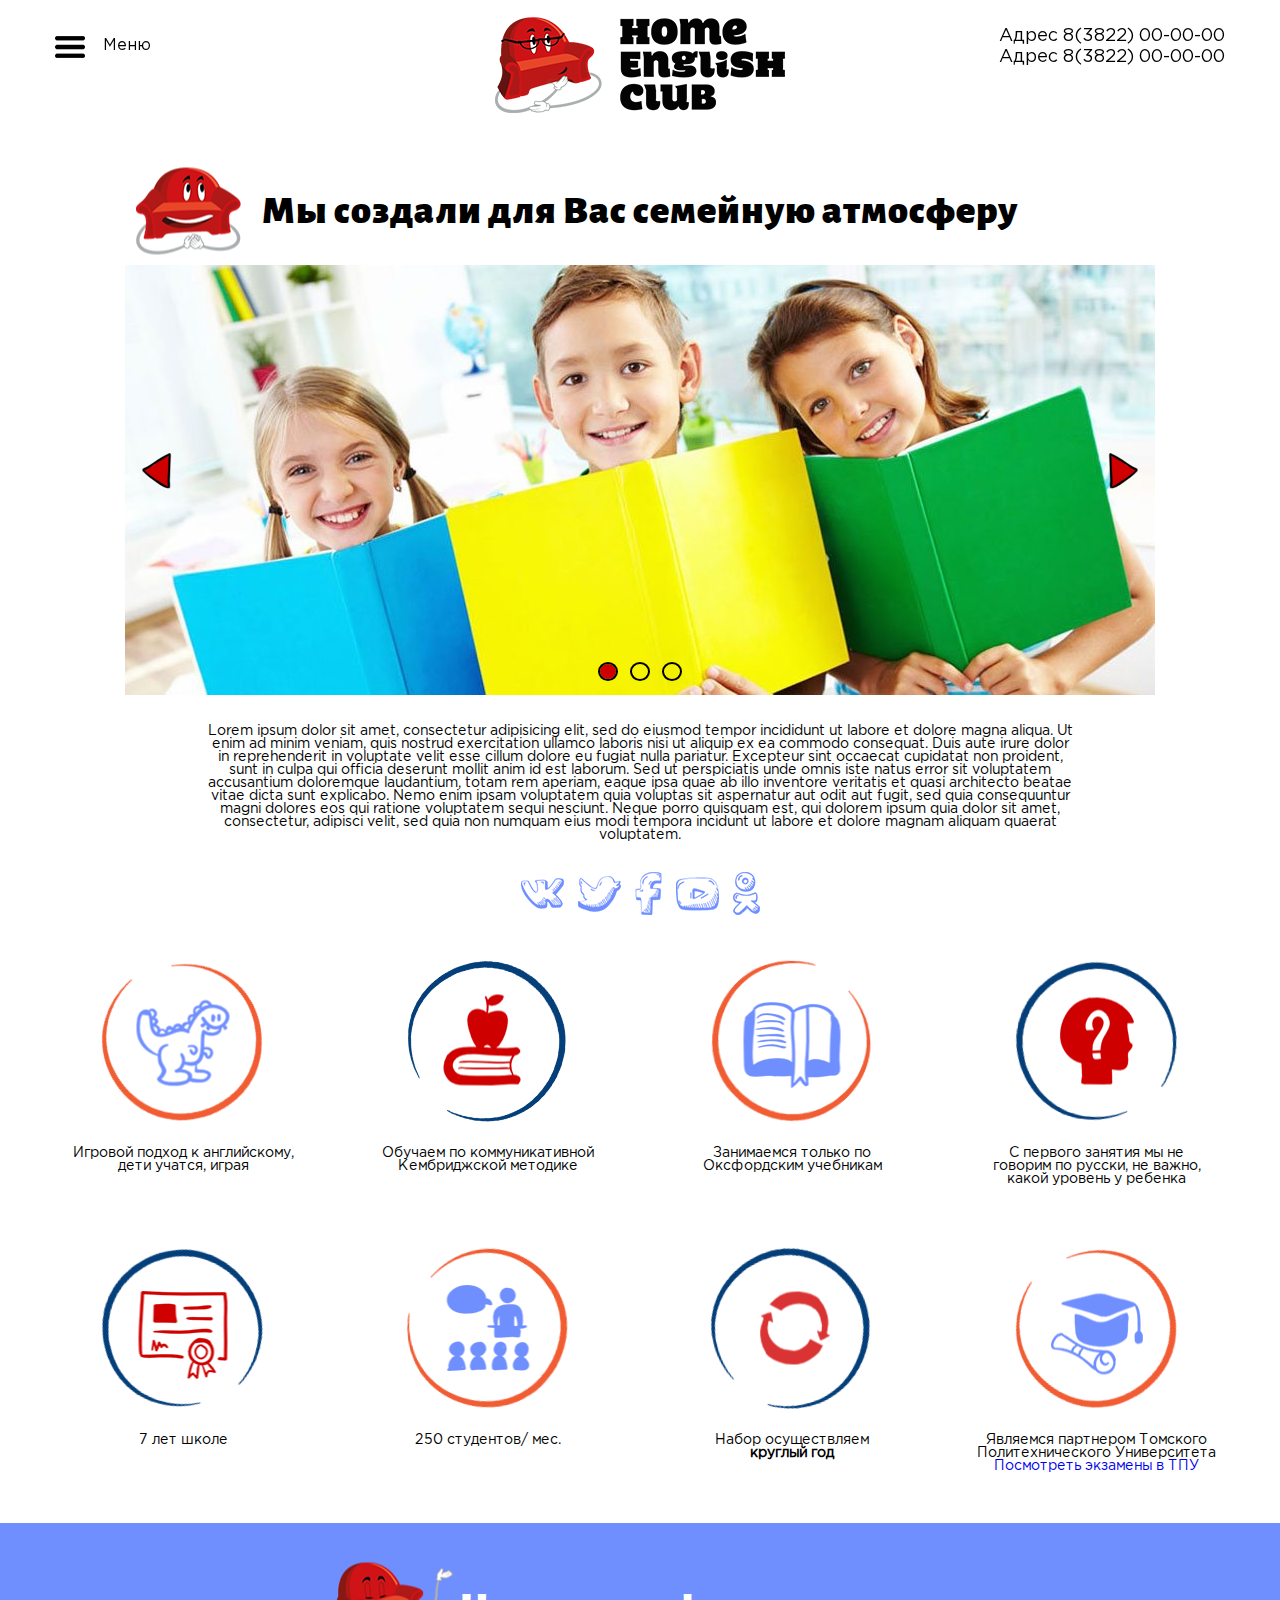
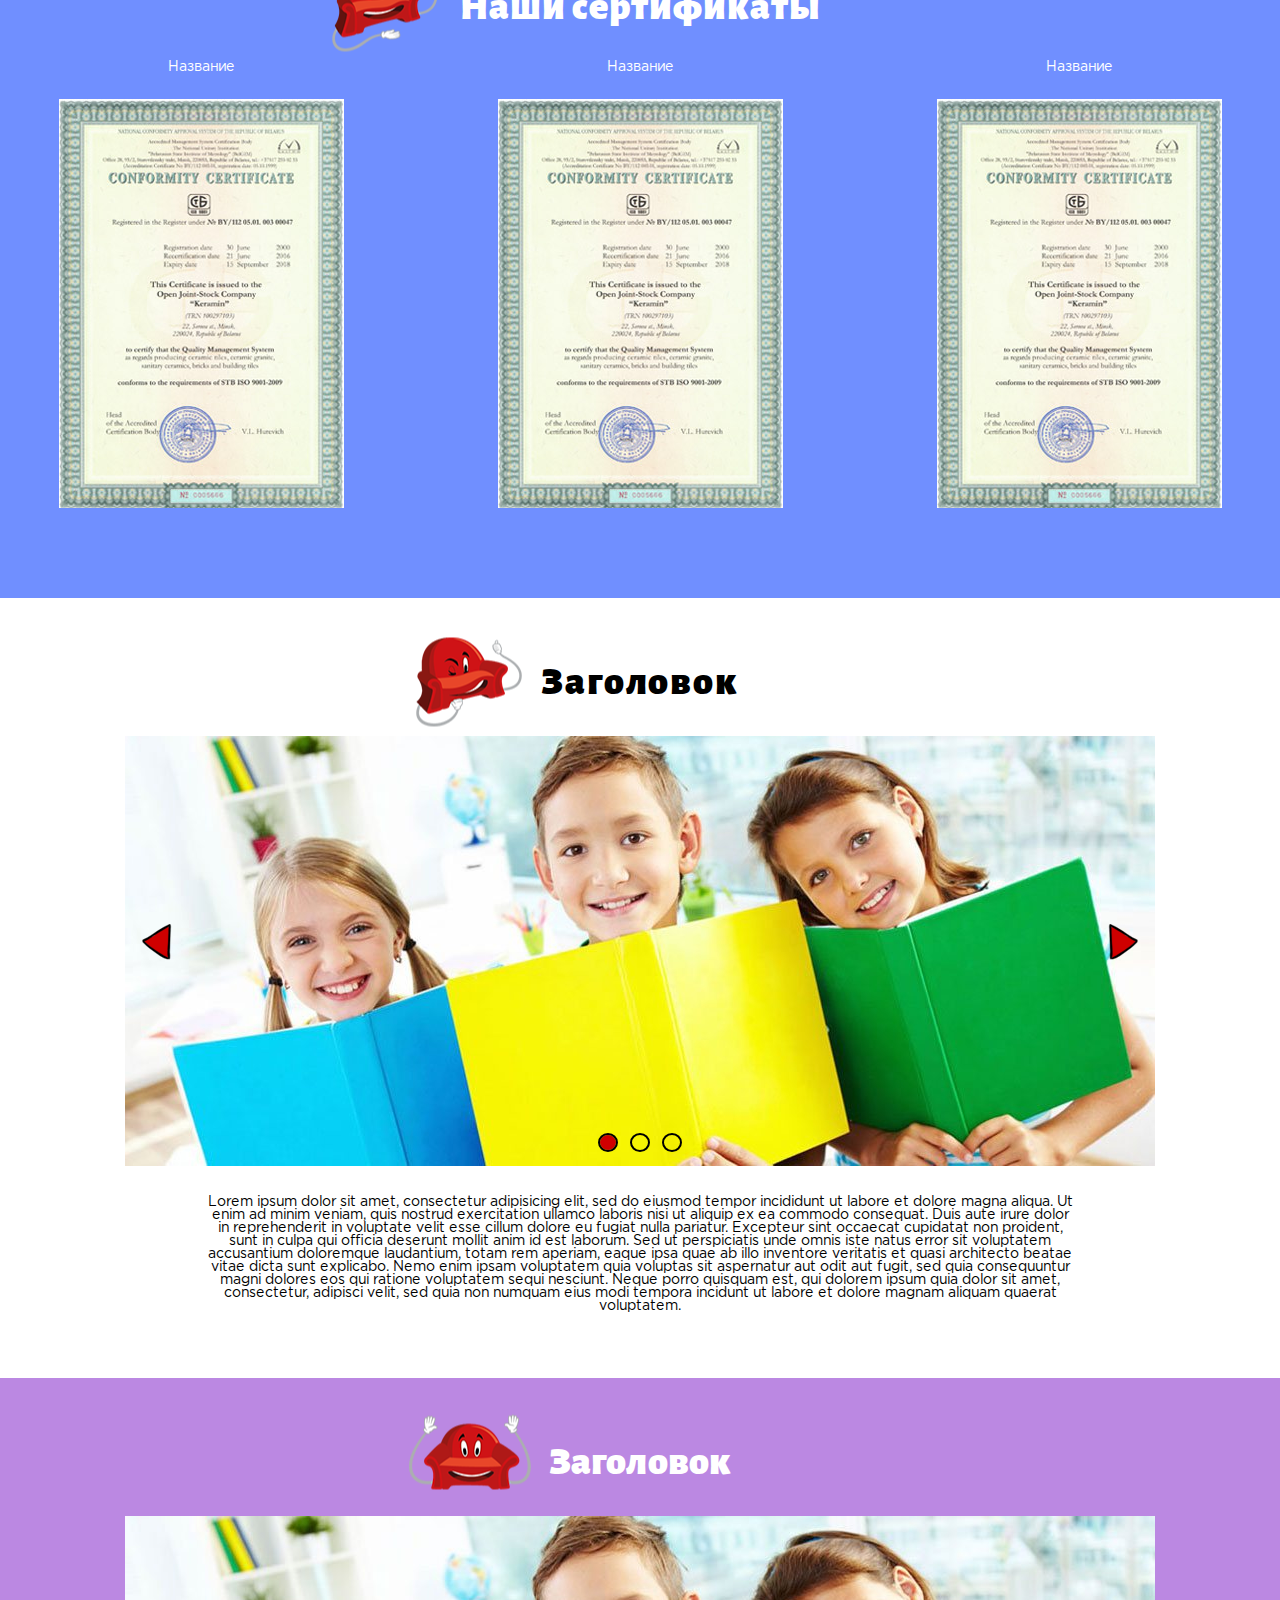
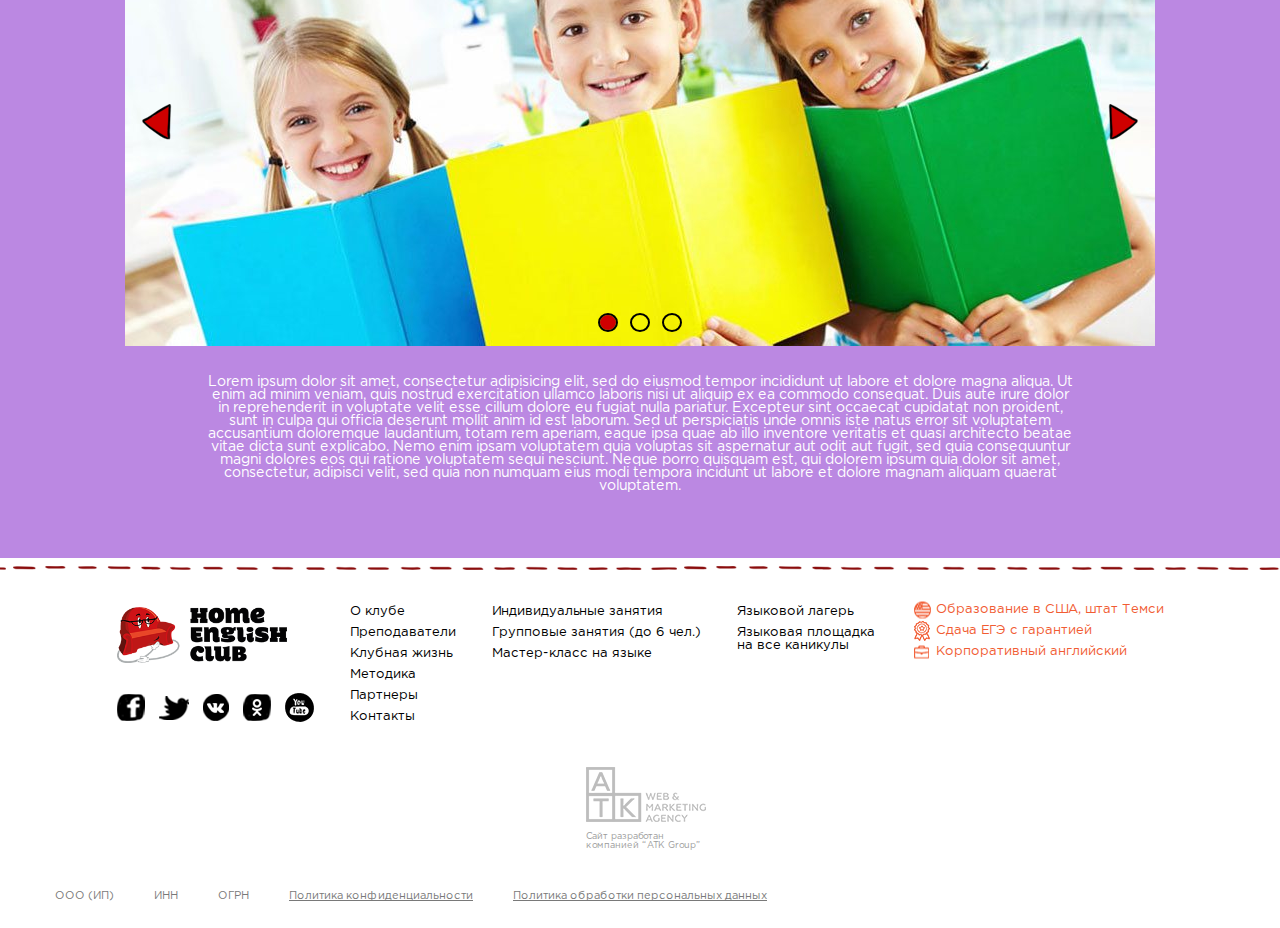
==== about-club.html @ 657d6b3a "l;jkjhg" ====
<!DOCTYPE html>
<html>
<head>
	<title></title>
	<meta name="keywords" content=''>
	<meta name="description" content=''>

	<meta name="format-detection" content="telephone=no">

	<meta http-equiv="Content-Type" content="text/html; charset=utf-8">
	<meta name="viewport" content="width=device-width,minimum-scale=1,maximum-scale=1">
	<link rel="stylesheet" href="css/reset.css" type="text/css">
	<link rel="stylesheet" href="css/slick.css" type="text/css">
	<link rel="stylesheet" href="css/jquery.fancybox.css" type="text/css">
	<link rel="stylesheet" href="css/KitAnimate.css" type="text/css">
	<link rel="stylesheet" href="css/layout.css" type="text/css">
	<link rel="stylesheet" href="css/about-club.css" type="text/css">

	<script type="text/javascript" src="js/jquery-2.1.1.min.js"></script>
	<script type="text/javascript" src="js/jquery.fancybox.js"></script>
	<script type="text/javascript" src="http://maps.google.com/maps/api/js?sensor=false"></script>
	<script type="text/javascript" src="js/jquery.maskedinput.min.js"></script>
	<script type="text/javascript" src="js/jquery.validate.min.js"></script>
	<script type="text/javascript" src="js/KitAnimate.js"></script>
	<script type="text/javascript" src="js/slick.js"></script>
	<script type="text/javascript" src="js/KitSend.js"></script>
	<script type="text/javascript" src="js/main.js"></script>
	<script type="text/javascript" src="js/about-club.js"></script>

</head>
<body>
  <div class="b header">
    <div class="b-block clearfix">
	  <div class="header-nav-wrap left">
	    <button class="header-nav-button" type="button">Меню</button>
	  </div>
	  <div class="header-tel-wrap right">
	    <div class="header-tel">Адрес <a href="tel:83822000000">8(3822) 00-00-00</a></div>
	    <div class="header-tel">Адрес <a href="tel:83822000000">8(3822) 00-00-00</a></div>
	  </div>
	  <div class="header-logo">
	    <a href="index.html"><img src="i/logo.png" alt="logo"></a>
	  </div>
    </div>
  </div>

  <div class="b b-1">
  	<div class="b-block">
  	  <h2 class="section-caption section-caption-03"><span>Мы создали для Вас семейную атмосферу</span></h2>
  	  <div class="b-1-slider slider">
  	  	<div class="b-1-slide slider-slide">
  	  	  <img src="i/main-slide-01.jpg" alt="img">
  	  	</div>
  	  	<div class="b-1-slide slider-slide">
  	  	  <img src="i/main-slide-01.jpg" alt="img">
  	  	</div>
  	  	<div class="b-1-slide slider-slide">
  	  	  <img src="i/main-slide-01.jpg" alt="img">
  	  	</div>
  	  </div>
  	  <div class="b-1-text">
  	  	<p>Lorem ipsum dolor sit amet, consectetur adipisicing elit, sed do eiusmod tempor incididunt ut labore et dolore magna aliqua. Ut enim ad minim veniam, quis nostrud exercitation ullamco laboris nisi ut aliquip ex ea commodo consequat. Duis aute irure dolor in reprehenderit in voluptate velit esse cillum dolore eu fugiat nulla pariatur. Excepteur sint occaecat cupidatat non proident, sunt in culpa qui officia deserunt mollit anim id est laborum. Sed ut perspiciatis unde omnis iste natus error sit voluptatem accusantium doloremque laudantium, totam rem aperiam, eaque ipsa quae ab illo inventore veritatis et quasi architecto beatae vitae dicta sunt explicabo. Nemo enim ipsam voluptatem quia voluptas sit aspernatur aut odit aut fugit, sed quia consequuntur magni dolores eos qui ratione voluptatem sequi nesciunt. Neque porro quisquam est, qui dolorem ipsum quia dolor sit amet, consectetur, adipisci velit, sed quia non numquam eius modi tempora incidunt ut labore et dolore magnam aliquam quaerat voluptatem.</p>
  	  </div>
  	  <ul class="contacts-social social-list social-list-blue">
  	    <li>
  	  	  <a href="#" class="social-item social-item-01"></a>
  	  	</li>
  	  	<li>
  	  	  <a href="#" class="social-item social-item-02"></a>
  	  	</li>
  	  	<li>
  	  	  <a href="#" class="social-item social-item-03"></a>
  	  	</li>
  	  	<li>
  	  	  <a href="#" class="social-item social-item-04"></a>
  	  	</li>
  	  	<li>
  	  	  <a href="#" class="social-item social-item-05"></a>
  	  	</li>
  	  </ul>
  	  <ul class="benefits-list">
  	    <li class="benefits-item">
          <div class="benefits-ico benefits-ico-01"></div>
          <div class="benefits-text">Игровой подход к английскому,<br>дети учатся, играя</div>
        </li>
        <li class="benefits-item">
          <div class="benefits-ico benefits-ico-02"></div>
          <div class="benefits-text">Обучаем по коммуникативной<br>Кембриджской методике</div>
        </li>
        <li class="benefits-item">
          <div class="benefits-ico benefits-ico-03"></div>
          <div class="benefits-text">Занимаемся только по<br>Оксфордским учебникам</div>
        </li>
        <li class="benefits-item">
          <div class="benefits-ico benefits-ico-04"></div>
          <div class="benefits-text">С первого занятия мы не<br>говорим по русски, не важно,<br>какой уровень у ребенка</div>
        </li>
        <li class="benefits-item">
          <div class="benefits-ico benefits-ico-05"></div>
          <div class="benefits-text">7 лет школе</div>
        </li>
        <li class="benefits-item">
          <div class="benefits-ico benefits-ico-06"></div>
          <div class="benefits-text">250 студентов/ мес.</div>
        </li>
        <li class="benefits-item">
          <div class="benefits-ico benefits-ico-07"></div>
          <div class="benefits-text">Набор осуществляем<br><b>круглый год</b></div>
        </li>
        <li class="benefits-item">
          <div class="benefits-ico benefits-ico-08"></div>
          <div class="benefits-text">Являемся партнером Томского<br>Политехнического Университета<br><a href="#">Посмотреть экзамены в ТПУ</a></div>
        </li>
      </ul>
  	</div>
  </div>

  <div class="b b-2">
  	<div class="b-block">
  	  <h2 class="section-caption section-caption-02"><span>Наши сертификаты</span></h2>
  	  <ul class="b-2-sertificats">
  	  	<li>
  	  	  <span>Название</span>
  	  	  <img src="i/sertificats.jpg" alt="img">
  	  	</li>
  	  	<li>
  	  	  <span>Название</span>
  	  	  <img src="i/sertificats.jpg" alt="img">
  	  	</li>
  	  	<li>
  	  	  <span>Название</span>
  	  	  <img src="i/sertificats.jpg" alt="img">
  	  	</li>
  	  </ul>
  	</div>
  </div>

  <div class="b b-3">
  	<div class="b-block">
  	  <h2 class="section-caption section-caption-01"><span>Заголовок</span></h2>
  	  <div class="b-3-slider slider">
  	  	<div class="b-3-slide slider-slide">
  	  	  <img src="i/main-slide-01.jpg" alt="img">
  	  	</div>
  	  	<div class="b-3-slide slider-slide">
  	  	  <img src="i/main-slide-01.jpg" alt="img">
  	  	</div>
  	  	<div class="b-3-slide slider-slide">
  	  	  <img src="i/main-slide-01.jpg" alt="img">
  	  	</div>
  	  </div>
  	  <div class="b-3-text">
  	  	<p>Lorem ipsum dolor sit amet, consectetur adipisicing elit, sed do eiusmod tempor incididunt ut labore et dolore magna aliqua. Ut enim ad minim veniam, quis nostrud exercitation ullamco laboris nisi ut aliquip ex ea commodo consequat. Duis aute irure dolor in reprehenderit in voluptate velit esse cillum dolore eu fugiat nulla pariatur. Excepteur sint occaecat cupidatat non proident, sunt in culpa qui officia deserunt mollit anim id est laborum. Sed ut perspiciatis unde omnis iste natus error sit voluptatem accusantium doloremque laudantium, totam rem aperiam, eaque ipsa quae ab illo inventore veritatis et quasi architecto beatae vitae dicta sunt explicabo. Nemo enim ipsam voluptatem quia voluptas sit aspernatur aut odit aut fugit, sed quia consequuntur magni dolores eos qui ratione voluptatem sequi nesciunt. Neque porro quisquam est, qui dolorem ipsum quia dolor sit amet, consectetur, adipisci velit, sed quia non numquam eius modi tempora incidunt ut labore et dolore magnam aliquam quaerat voluptatem.</p>
  	  </div>
  	</div>
  </div>

  <div class="b b-4">
  	<div class="b-block">
  	  <h2 class="section-caption section-caption-04"><span>Заголовок</span></h2>
  	  <div class="b-4-slider slider">
  	  	<div class="b-4-slide slider-slide">
  	  	  <img src="i/main-slide-01.jpg" alt="img">
  	  	</div>
  	  	<div class="b-4-slide slider-slide">
  	  	  <img src="i/main-slide-01.jpg" alt="img">
  	  	</div>
  	  	<div class="b-4-slide slider-slide">
  	  	  <img src="i/main-slide-01.jpg" alt="img">
  	  	</div>
  	  </div>
  	  <div class="b-4-text">
  	  	<p>Lorem ipsum dolor sit amet, consectetur adipisicing elit, sed do eiusmod tempor incididunt ut labore et dolore magna aliqua. Ut enim ad minim veniam, quis nostrud exercitation ullamco laboris nisi ut aliquip ex ea commodo consequat. Duis aute irure dolor in reprehenderit in voluptate velit esse cillum dolore eu fugiat nulla pariatur. Excepteur sint occaecat cupidatat non proident, sunt in culpa qui officia deserunt mollit anim id est laborum. Sed ut perspiciatis unde omnis iste natus error sit voluptatem accusantium doloremque laudantium, totam rem aperiam, eaque ipsa quae ab illo inventore veritatis et quasi architecto beatae vitae dicta sunt explicabo. Nemo enim ipsam voluptatem quia voluptas sit aspernatur aut odit aut fugit, sed quia consequuntur magni dolores eos qui ratione voluptatem sequi nesciunt. Neque porro quisquam est, qui dolorem ipsum quia dolor sit amet, consectetur, adipisci velit, sed quia non numquam eius modi tempora incidunt ut labore et dolore magnam aliquam quaerat voluptatem.</p>
  	  </div>
  	</div>
  </div>

  <div id="footer" class="b footer">
  	<div class="b-block">
  	  <div class="footer-top">
  	  	<div class="footer-logo-wrap">
  	  	  <div class="footer-logo">
  	  	  	<img src="i/logo.png" alt="logo">
  	  	  </div>
  	  	  <ul class="footer-social social-list social-list-dark">
  	  	  	<li>
  	  	  	  <a href="#" class="social-item social-item-01"></a>
  	  	  	</li>
  	  	  	<li>
  	  	  	  <a href="#" class="social-item social-item-02"></a>
  	  	  	</li>
  	  	  	<li>
  	  	  	  <a href="#" class="social-item social-item-03"></a>
  	  	  	</li>
  	  	  	<li>
  	  	  	  <a href="#" class="social-item social-item-04"></a>
  	  	  	</li>
  	  	  	<li>
  	  	  	  <a href="#" class="social-item social-item-05"></a>
  	  	  	</li>
  	  	  </ul>
  	  	</div>
  	  	<div class="footer-links-wrap">
  	  	  <ul class="footer-links-list">
  	  	  	<li>
  	  	  	  <a href="#">О клубе</a>
  	  	  	</li>
  	  	  	<li>
  	  	  	  <a href="#">Преподаватели</a>
  	  	  	</li>
  	  	  	<li>
  	  	  	  <a href="#">Клубная жизнь</a>
  	  	  	</li>
  	  	  	<li>
  	  	  	  <a href="#">Методика</a>
  	  	  	</li>
  	  	  	<li>
  	  	  	  <a href="#">Партнеры</a>
  	  	  	</li>
  	  	  	<li>
  	  	  	  <a href="#">Контакты</a>
  	  	  	</li>
  	  	  </ul>
  	  	  <ul class="footer-links-list">
  	  	  	<li>
  	  	  	  <a href="#">Индивидуальные занятия</a>
  	  	  	</li>
  	  	  	<li>
  	  	  	  <a href="#">Групповые занятия (до 6 чел.)</a>
  	  	  	</li>
  	  	  	<li>
  	  	  	  <a href="#">Мастер-класс на языке</a>
  	  	  	</li>
  	  	  </ul>
  	  	  <ul class="footer-links-list">
  	  	  	<li>
  	  	  	  <a href="#">Языковой лагерь</a>
  	  	  	</li>
  	  	  	<li>
  	  	  	  <a href="#">Языковая площадка<br>на все каникулы</a>
  	  	  	</li>
  	  	  </ul>
  	  	</div>
  	  	<ul class="footer-special">
  	  	  <li>
  	  	  	<a href="#" class="footer-special-01">Образование в США, штат Темси</a>
  	  	  </li>
  	  	  <li>
  	  	  	<a href="#" class="footer-special-02">Сдача ЕГЭ с гарантией</a>
  	  	  </li>
  	  	  <li>
  	  	  	<a href="#" class="footer-special-03">Корпоративный английский</a>
  	  	  </li>
  	  	</ul>
  	  	<div class="footer-dev">
  	  	  <a href="#">
  	  	    <img src="i/logo-dev.png" alt="logo">
  	  	    <span>Сайт разработан<br>компанией “ATK Group”</span>
  	  	  </a>
  	  	</div>
  	  </div>
  	  <ul class="footer-bottom">
  	  	<li>ООО (ИП)</li>
  	  	<li>ИНН</li>
  	  	<li>ОГРН</li>
  	  	<li>
  	  	  <a href="#">Политика конфиденциальности</a>
  	  	</li>
  	  	<li>
  	  	  <a href="#">Политика обработки персональных данных</a>
  	  	</li>
  	  </ul>
  	</div>
  </div>

  <div style="display:none;">
	<div class="popup popup-review" id="popup-review">
	  <div class="popup-title">Оставьте отзыв</div>
	  <form id="review-form" class="popup-form">
	    <div class="input-wrap">
	      <input class="required" data-msg="Обязательное поле" type="text" name="name" placeholder="Введите имя">
	    </div>
	    <div class="input-wrap">
	      <input class="required" data-msg="Обязательное поле" type="text" name="tel" placeholder="Введите телефон">
	    </div>
	    <textarea name="review" placeholder="Ваш отзыв"></textarea>
	    <button class="button button-dark-blue">Отправить</button>
	  </form>
	</div>
  </div>
</body>
</html>
---- css/KitAnimate.css ----
.fadeRight,
.fadeLeft,
.fadeIn,
.fadeDown{
	-webkit-transition: all 800ms ease-out;
	   -moz-transition: all 800ms ease-out;
	    -ms-transition: all 800ms ease-out;
	   	 -o-transition: all 800ms ease-out;
			transition: all 800ms ease-out;
}

.fadeRight{
	-webkit-transform: translateX(100px);
	   -moz-transform: translateX(100px);
    	-ms-transform: translateX(100px);
    	 -o-transform: translateX(100px); 
    		transform: translateX(100px);
   	opacity: 0;
}
	.fadeRight-show{
		-webkit-transform: translateX(0px);
		   -moz-transform: translateX(0px);
	    	-ms-transform: translateX(0px);
	    	 -o-transform: translateX(0px); 
	    		transform: translateX(0px);
	    opacity: 1;
	}
.fadeLeft{
	-webkit-transform: translateX(-100px);
	   -moz-transform: translateX(-100px);
    	-ms-transform: translateX(-100px);
    	 -o-transform: translateX(-100px); 
    		transform: translateX(-100px);
   	opacity: 0;
}
	.fadeLeft-show{
		-webkit-transform: translateX(0px);
		   -moz-transform: translateX(0px);
	    	-ms-transform: translateX(0px);
	    	 -o-transform: translateX(0px); 
	    		transform: translateX(0px);
	    opacity: 1;
	}
.fadeDown{
	-webkit-transform: translateY(50px);
	   -moz-transform: translateY(50px);
    	-ms-transform: translateY(50px);
    	 -o-transform: translateY(50px); 
    		transform: translateY(50px);
   	opacity: 0;
}
	.fadeDown-show{
		-webkit-transform: translateY(0px);
		   -moz-transform: translateY(0px);
	    	-ms-transform: translateY(0px);
	    	 -o-transform: translateY(0px); 
	    		transform: translateY(0px);
	    opacity: 1;
	}	
.fadeIn{
   	opacity: 0;
}
	.fadeIn-show{
	    opacity: 1;
	}
.scale{
	-webkit-transition: all 1800ms ease-out;
	   -moz-transition: all 1800ms ease-out;
	    -ms-transition: all 1800ms ease-out;
	   	 -o-transition: all 1800ms ease-out;
			transition: all 1800ms ease-out;
	-webkit-transform: scale(0);
	   -moz-transform: scale(0);
    	-ms-transform: scale(0);
    	 -o-transform: scale(0); 
    		transform: scale(0);
    opacity: 0;
}
	.scale-show{
		-webkit-transform: scale(1);
		   -moz-transform: scale(1);
	    	-ms-transform: scale(1);
	    	 -o-transform: scale(1); 
	    		transform: scale(1);
	    opacity: 1;
	}


/*Кастомные анимации*/
.procAnim-1 .b-proc-high,
.procAnim-2 .b-proc-high,
.procAnim-3 .b-proc-high{
	-webkit-transition: all 1000ms linear;
	   -moz-transition: all 1000ms linear;
	    -ms-transition: all 1000ms linear;
	   	 -o-transition: all 1000ms linear;
			transition: all 1000ms linear;
}
.procAnim-1 .b-proc-high{
	height: 0px;
}
	.procAnim-1-show .b-proc-high{
		height: 80px;
	}
.procAnim-2 .b-proc-high{
	height: 0px;
}
	.procAnim-2-show .b-proc-high{
		height: 120px;
	}
.procAnim-3 .b-proc-high{
	height: 0px;
}
	.procAnim-3-show .b-proc-high{
		height: 210px;
	}
---- css/layout.css ----
@charset "utf-8";

@font-face {
  font-family: AlegreyaSans-Black;
  src: url('../fonts/AlegreyaSans-Black.eot?#iefix') format('embedded-opentype'), url('../fonts/AlegreyaSans-Black.woff') format('woff'), url('../fonts/AlegreyaSans-Black.ttf') format('truetype'), url('../fonts/AlegreyaSans-Black.svg#AlegreyaSans-Black') format('svg');
  font-weight: normal;
  font-style: normal;
}
@font-face {
  font-family: GothamPro;
  src: url('../fonts/GothamPro.eot?#iefix') format('embedded-opentype'), url('../fonts/GothamPro.woff') format('woff'), url('../fonts/GothamPro.ttf') format('truetype'), url('../fonts/GothamPro.svg#GothamPro') format('svg');
  font-weight: normal;
  font-style: normal;
}
@font-face {
  font-family: GothamPro-Bold;
  src: url('../fonts/GothamPro-Bold.eot?#iefix') format('embedded-opentype'), url('../fonts/GothamPro-Bold.woff') format('woff'), url('../fonts/GothamPro-Bold.ttf') format('truetype'), url('../fonts/GothamPro-Bold.svg#GothamPro-Bold') format('svg');
  font-weight: normal;
  font-style: normal;
}

html,
body {
	position: relative;
}
body {
	min-width: 300px;
	text-align: center;
	overflow-x: hidden;
	-webkit-text-size-adjust: none;
	font-family: GothamPro, Arial, "Helvetica Neue", Helvetica, sans-serif;
	font-size: 14px;
	color: #000000;
	padding-top: 128px;
}
a{
	text-decoration: none;
}
li{
	list-style: none;
}
h1,h2,h3,h4,h5,h6{
	font-weight: normal;
}
label.error{
	display: none !important;
}
input.error,textarea.error{
	border: 1px solid #F00 !important;
	box-shadow: 0 0px 0px 1px #F00;
}
input[type=text],
input[type=password],
input[type=email],
input[type=search],
input[type=tel],
input[type=url],
textarea,
input[type=date],
input[type=datetime],
input[type=datetime-local],
input[type=month],
input[type=time],
input[type=week],
input[type=number],
input[type=range],
input[type=color] {
  display: block;
  margin: 0 0 12px;
  width: 100%;
  border: 3px solid #fecf26;
  border-radius: 14px;
  padding: 10px 12px;
  box-sizing: border-box;
  box-shadow: none;
}
input[type=text]::-webkit-input-placeholder,
input[type=password]::-webkit-input-placeholder,
input[type=email]::-webkit-input-placeholder,
input[type=search]::-webkit-input-placeholder,
input[type=tel]::-webkit-input-placeholder,
input[type=url]::-webkit-input-placeholder,
textarea::-webkit-input-placeholder,
input[type=date]::-webkit-input-placeholder,
input[type=datetime]::-webkit-input-placeholder,
input[type=datetime-local]::-webkit-input-placeholder,
input[type=month]::-webkit-input-placeholder,
input[type=time]::-webkit-input-placeholder,
input[type=week]::-webkit-input-placeholder,
input[type=number]::-webkit-input-placeholder,
input[type=range]::-webkit-input-placeholder,
input[type=color]::-webkit-input-placeholder {
  /* WebKit browsers */
  color: #000000;
}
input[type=text]::-moz-placeholder,
input[type=password]::-moz-placeholder,
input[type=email]::-moz-placeholder,
input[type=search]::-moz-placeholder,
input[type=tel]::-moz-placeholder,
input[type=url]::-moz-placeholder,
textarea::-moz-placeholder,
input[type=date]::-moz-placeholder,
input[type=datetime]::-moz-placeholder,
input[type=datetime-local]::-moz-placeholder,
input[type=month]::-moz-placeholder,
input[type=time]::-moz-placeholder,
input[type=week]::-moz-placeholder,
input[type=number]::-moz-placeholder,
input[type=range]::-moz-placeholder,
input[type=color]::-moz-placeholder {
  /* Mozilla Firefox 19+ */
  color: #000000;
}
input[type=text]:-moz-placeholder,
input[type=password]:-moz-placeholder,
input[type=email]:-moz-placeholder,
input[type=search]:-moz-placeholder,
input[type=tel]:-moz-placeholder,
input[type=url]:-moz-placeholder,
textarea:-moz-placeholder,
input[type=date]:-moz-placeholder,
input[type=datetime]:-moz-placeholder,
input[type=datetime-local]:-moz-placeholder,
input[type=month]:-moz-placeholder,
input[type=time]:-moz-placeholder,
input[type=week]:-moz-placeholder,
input[type=number]:-moz-placeholder,
input[type=range]:-moz-placeholder,
input[type=color]:-moz-placeholder {
  /* Mozilla Firefox 4 to 18 */
  color: #000000;
}
input[type=text]:-ms-input-placeholder,
input[type=password]:-ms-input-placeholder,
input[type=email]:-ms-input-placeholder,
input[type=search]:-ms-input-placeholder,
input[type=tel]:-ms-input-placeholder,
input[type=url]:-ms-input-placeholder,
textarea:-ms-input-placeholder,
input[type=date]:-ms-input-placeholder,
input[type=datetime]:-ms-input-placeholder,
input[type=datetime-local]:-ms-input-placeholder,
input[type=month]:-ms-input-placeholder,
input[type=time]:-ms-input-placeholder,
input[type=week]:-ms-input-placeholder,
input[type=number]:-ms-input-placeholder,
input[type=range]:-ms-input-placeholder,
input[type=color]:-ms-input-placeholder {
  /* Internet Explorer 10+ */
  color: #000000;
}
textarea {
  resize: none;
  height: 170px;
}
button:hover {
	cursor: pointer;
}
.button {
  	display: inline-block;
  	vertical-align: top;
  	margin: 0;
  	width: 201px;
  	height: 60px;
  	text-align: center;
  	text-decoration: none;
  	font-size: 16px;
  	font-family: GothamPro-Bold, sans-serif;
  	color: #ffffff;
  	box-sizing: border-box;
  	padding: 22px 10px 20px;
  	border: none;
  	position: relative;
  	-webkit-transition: all 0.3s ease;
  	-moz-transition: all 0.3s ease;
  	-ms-transition: all 0.3s ease;
  	-o-transition: all 0.3s ease;
  	transition: all 0.3s ease;
  	background-color: transparent;
  	background-image: url("../i/button-01.png");
  	background-repeat: no-repeat;
  	background-size: 100% 100%;
}
.button:hover {
  	color: #fecf26;
}
.button input {
 	top: 0;
  	left: 0;
  	width: 100%;
  	height: 100%;
  	opacity: 0;
  	position: absolute;
}
.button-dark-blue {
  	color: #708fff;
}
.button-blue {
  	background-image: url("../i/button-02.png");
}
.button-purple {
  	background-image: url("../i/button-03.png");
}
.section-caption {
	font-size: 40px;
	font-family: AlegreyaSans-Black, sans-serif;
	text-align: center;
	letter-spacing: 1px;
}
.section-caption span {
	position: relative;
}
.section-caption span:before {
	content: '';
	position: absolute;
	left: -125px;
	top: 50%;
	-webkit-transform: translateY(-50%);
	-moz-transform: translateY(-50%);
	-ms-transform: translateY(-50%);
	-o-transform: translateY(-50%);
	transform: translateY(-50%);
}
.section-caption-01 {
	margin-bottom: 19px;
	letter-spacing: 1.8px;
}
.section-caption-01 span:before {
	background-image: url("../i/spritesheet.png");
	background-position: -126px -486px;
	width: 106px;
	height: 89px;
}
.section-caption-02 {
	margin-bottom: 123px;
}
.section-caption-02 span:before {
	left: -128px;
	background-image: url("../i/spritesheet.png");
	background-position: 0px -486px;
  	width: 121px;
  	height: 89px;
}
.section-caption-03 {
  	margin-bottom: 87px;
}
.section-caption-03 span:before {
  	left: -126px;
  	background-image: url("../i/spritesheet.png");
  	background-position: -667px 0px;
  	width: 105px;
  	height: 87px;
}
.section-caption-04 {
  	margin-bottom: 64px;
  	letter-spacing: .2px;
}
.section-caption-04 span:before {
  	left: -140px;
 	margin-top: -10px;
  	background-image: url("../i/spritesheet.png");
  	background-position: -237px -486px;
  	width: 122px;
  	height: 75px;
}
.section-caption-05 {
	margin-bottom: 46px;
	letter-spacing: .2px;
}
.section-caption-05 span:before {
	left: -97px;
  	margin-top: -3px;
  	background-image: url("../i/spritesheet.png");
  	background-position: -439px -486px;
  	width: 82px;
  	height: 51px;
}
.social-list {
  	list-style: none;
  	text-align: left;
}
.social-list li {
  	margin-right: 10px;
  	display: inline-block;
  	vertical-align: top;
}
.social-list li:last-child {
  	margin-right: 0;
}
.social-list-dark .social-item-01 {
  	background-image: url("../i/spritesheet.png");
  	background-position: -741px -545px;
  	width: 28px;
  	height: 27px;
}
.social-list-dark .social-item-02 {
  	background-image: url("../i/spritesheet.png");
  	background-position: -415px -334px;
  	width: 30px;
  	height: 24px;
}
.social-list-dark .social-item-03 {
	background-image: url("../i/spritesheet.png");
  	background-position: -351px -294px;
  	width: 26px;
  	height: 27px;
}
.social-list-dark .social-item-04 {
  	background-image: url("../i/spritesheet.png");
  	background-position: -382px -334px;
  	width: 28px;
  	height: 27px;
}
.social-list-dark .social-item-05 {
  	background-image: url("../i/spritesheet.png");
  	background-position: -707px -545px;
  	width: 29px;
  	height: 29px;
}
.social-list-blue .social-item-01 {
  	background-image: url("../i/spritesheet.png");
  	background-position: -312px -580px;
  	width: 43px;
  	height: 31px;
}
.social-list-blue .social-item-02 {
  	background-image: url("../i/spritesheet.png");
  	background-position: -303px -294px;
  	width: 43px;
  	height: 36px;
}
.social-list-blue .social-item-03 {
  	background-image: url("../i/spritesheet.png");
  	background-position: -32px -718px;
  	width: 27px;
  	height: 43px;
}
.social-list-blue .social-item-04 {
  	background-image: url("../i/spritesheet.png");
  	background-position: -576px -486px;
  	width: 43px;
  	height: 34px;
}
.social-list-blue .social-item-05 {
  	background-image: url("../i/spritesheet.png");
  	background-position: 0px -718px;
  	width: 27px;
  	height: 43px;
}
.social-item {
  	display: block;
  	text-decoration: none;
  	font-size: 0;
  	-webkit-transition: all 0.3s ease;
  	-moz-transition: all 0.3s ease;
  	-ms-transition: all 0.3s ease;
  	-o-transition: all 0.3s ease;
  	transition: all 0.3s ease;
}
.social-item:hover {
	-webkit-transform: translateY(-6px);
	-moz-transform: translateY(-6px);
	-ms-transform: translateY(-6px);
	-o-transform: translateY(-6px);
	transform: translateY(-6px);
}
.social-item-01 {
  	background-image: url("../i/spritesheet.png");
  	background-position: -148px -676px;
  	width: 33px;
  	height: 33px;
}
.social-item-02 {
  	background-image: url("../i/spritesheet.png");
  	background-position: -667px -545px;
  	width: 35px;
  	height: 29px;
}
.social-item-03 {
  	background-image: url("../i/spritesheet.png");
  	background-position: -223px -676px;
  	width: 31px;
  	height: 32px;
}
.social-item-04 {
  	background-image: url("../i/spritesheet.png");
  	background-position: -186px -676px;
  	width: 32px;
  	height: 32px;
}
.social-item-05 {
  	background-image: url("../i/spritesheet.png");
  	background-position: -624px -486px;
  	width: 34px;
  	height: 34px;
}
.fancybox-inner{
	overflow: visible !important;
}
.b{
	position: relative;
}
.b-block{
	position: relative;
	width: 100%;
	box-sizing: border-box;
	padding: 0 30px;
	max-width: 1230px;
	margin: 0px auto;
}
.b-absolute{
	position: absolute;
	top: 0px;
	left: 50%;
	margin-left: -500px;
}

.header {
	font-size: 16px;
	position: fixed;
	width: 100%;
	left: 0;
	right: 0;
	top: 0;
	text-align: center;
	z-index: 20;
	-webkit-transition: all 0.3s ease;
	-moz-transition: all 0.3s ease;
	-ms-transition: all 0.3s ease;
	-o-transition: all 0.3s ease;
	transition: all 0.3s ease;
}
.header .b-block {
	padding-top: 17px;
	padding-bottom: 12px;
}
.header-nav-wrap {
	margin-top: 21px;
	width: 270px;
	text-align: left;
}
.header-nav-button {
	border: none;
	background: none;
	position: relative;
	font-size: 16px;
	padding: 3px 5px 5px 48px;
	margin-top: -3px;
	font-family: GothamPro, Arial, "Helvetica Neue", Helvetica, sans-serif;
}
.header-nav-button::before {
	content: '';
	position: absolute;
	left: 0;
	top: calc(50% - 11px);
	background-image: url("../i/spritesheet.png");
	background-position: -450px -334px;
	width: 30px;
	height: 22px;
}
.header-tel {
	display: block;
	margin-bottom: 4px;
}
.header-tel:last-child {
	margin-bottom: 0;
}
.header-tel a {
	text-decoration: none;
	color: #000000;
}
.header-tel a:hover {
	text-decoration: underline;
}
.header-tel-wrap {
	text-align: right;
	font-size: 18px;
	margin-top: 11px;
	width: 270px;
}
.header-logo {
	display: inline-block;
	width: 290px;
}
.header-logo a {
	width: 100%;
}
.header-logo a img {
	display: block;
	width: 100%;
}

.footer {
	background: url("../i/border-footer.png") top 8px left 10px repeat-x;
}
.footer .b-block {
  	padding-top: 45px;
  	padding-bottom: 17px;
}
.footer-top {
  	padding-bottom: 30px;
}
.footer-logo {
  	margin: 4px 0 20px;
  	width: 170px;
}
.footer-logo img {
	display: block;
	width: 100%;
}
.footer-logo-wrap {
  	margin-right: 32px;
  	display: inline-block;
  	vertical-align: top;
}
.footer-links-wrap {
	margin: 2px 35px 0 0;
	display: inline-block;
	vertical-align: top;
}
.footer-links-list {
  	list-style: none;
  	margin-right: 32px;
  	display: inline-block;
  	vertical-align: top;
}
.footer-links-list:last-child {
  	margin-right: 0;
}
.footer-links-list li {
  	margin-bottom: 8px;
  	text-align: left;
}
.footer-links-list li:last-child {
  	margin-bottom: 0;
}
.footer-links-list a {
  	font-size: 13px;
  	text-decoration: none;
  	color: #000000;
}
.footer-links-list a:hover {
  	text-decoration: underline;
}
.footer-special {
  	list-style: none;
  	display: inline-block;
  	vertical-align: top;
}
.footer-special li {
  	margin-bottom: 8px;
  	text-align: left;
}
.footer-special li:last-child {
  	margin-bottom: 0;
}
.footer-special a {
  	color: #f15c33;
  	font-size: 13px;
  	position: relative;
  	padding-left: 22px;
}
.footer-special a:before {
  	content: '';
  	position: absolute;
  	left: 0;
  	top: 50%;
  	-webkit-transform: translateY(-50%);
  	-moz-transform: translateY(-50%);
  	-ms-transform: translateY(-50%);
  	-o-transform: translateY(-50%);
	transform: translateY(-50%);
}
.footer-special-01:before {
  	background-image: url("../i/spritesheet.png");
  	background-position: -755px -479px;
  	width: 17px;
  	height: 17px;
}
.footer-special-02:before {
  	background-image: url("../i/spritesheet.png");
  	background-position: -755px -454px;
  	width: 16px;
  	height: 20px;
}
.footer-special-03:before {
  	background-image: url("../i/spritesheet.png");
  	background-position: -755px -521px;
  	width: 15px;
  	height: 13px;
}
.footer-dev {
  	margin-left: 12px;
  	font-size: 9px;
  	display: inline-block;
  	vertical-align: top;
  	text-align: left;
}
.footer-dev:hover {
  	text-decoration: underline;
}
.footer-dev span {
  	display: block;
  	margin-top: 8px;
}
.footer-dev a {
  	display: block;
  	text-decoration: none;
  	color: #9b9b9b;
}
.footer-bottom {
  	list-style: none;
  	padding: 9px 0;
  	text-align: left;
}
.footer-bottom li {
  	margin-right: 36px;
  	color: #797979;
  	font-size: 11px;
  	display: inline-block;
}
.footer-bottom li:last-child {
  	margin-right: 0;
}
.footer-bottom a {
  	color: #797979;
  	text-decoration: underline;
}
.footer-bottom a:hover {
	text-decoration: none;
}
.popup {
  	width: 360px;
  	border-radius: 20px;
  	background: #708fff;
  	box-sizing: border-box;
  	padding: 30px 20px 20px;
  	text-align: center;
  	display: none;
}
.popup-title {
  	font-size: 24px;
  	font-family: GothamPro-Bold, sans-serif;
  	color: #ffffff;
  	margin-bottom: 20px;
}
.fancybox-close {
  	position: absolute;
  	top: 12px;
  	right: 12px;
  	background-image: url("../i/spritesheet.png");
  	background-position: -755px -501px;
  	width: 15px;
  	height: 15px;
}
.input-wrap {
  	position: relative;
}


@media (-webkit-min-device-pixel-ratio: 1.5) {
}	
@media screen and (max-width: 1279px){
	.b-block {
		max-width: 760px;
	}
	.header-nav-wrap {
		width: 240px;
	}
	.header-logo {
		width: 200px;
	}
	.header-tel-wrap {
		width: 240px;
		font-size: 16px;
	}
	.section-caption {
		font-size: 30px;
    	letter-spacing: 0;
  	}
  	.section-caption-02 {
    	margin-bottom: 85px;
  	}

  	.footer-logo-wrap {
    	margin-right: 0;
  	}
  	.footer-special {
    	margin-right: 47px;
  	}
  	.footer-links {
    	margin: 0;
  	}
  	.footer-links-wrap {
    	width: 100%;
    	margin: 28px 0 20px;
  	}
  	.footer-dev {
    	margin-left: 0;
  	}
  	.footer-bottom li {
  		margin-right: 35px;
  	}
}
@media screen and (max-width: 767px){
	.b-block {
		padding: 0 10px;
	}
	.header {
		font-size: 11px;
	}
	.header .b-block {
		padding-top: 8px;
		padding-bottom: 6px;
	}
	.header-nav-wrap {
		width: auto;
		margin-top: 16px;
		float: right !important;
	}
	.header-nav-button {
		font-size: 0;
		padding: 3px;
	}
	.header-nav-button:before {
		position: static;
		display: block;
	}
	.header-logo {
		width: 180px;
		display: block;
		float: left;
	}
	.header-tel-wrap {
		width: auto;
		display: none;
	}
	.section-caption span {
    	padding-top: 90px;
    	display: inline-block;
  	}
  	.section-caption span:before {
    	left: 50%;
    	top: 0;
    	-webkit-transform: translateX(-50%);
    	-moz-transform: translateX(-50%);
    	-ms-transform: translateX(-50%);
    	-o-transform: translateX(-50%);
    	transform: translateX(-50%);
  	}
  	.section-caption-02 {
    	margin-bottom: 60px;
  	}
  	.section-caption-03 {
    	margin-bottom: 35px;
  	}
  	.section-caption-04 {
    	margin-bottom: 30px;
  	}
  	.section-caption-05 {
    	margin-bottom: 25px;
  	}
  	.section-caption-05 span {
    	padding-top: 65px;
  	}
  	.footer .b-block {
    	padding-top: 30px;
    	padding-bottom: 5px;
  	}
  	.footer-logo {
    	margin-top: 0;
    	margin: 0 auto 20px;
  	}
  	.footer-logo-wrap {
    	width: 100%;
  	}
  	.footer-social {
    	width: 100%;
    	display: block;
    	text-align: center;
  	}
  	.footer-social li {
    	margin-right: 7px;
  	}
  	.footer-special {
    	margin: 20px auto;
  	}
  	.footer-dev {
  		display: block;
    	text-align: center;
  	}
  	.footer-links-list li {
  		text-align: center;
  	}
  	.footer-links-list {
    	margin: 0;
    	width: 100%;
    	text-align: center;
  	}
  	.footer-links-list a {
    	font-size: 12px;
  	}
  	.footer-bottom {
  	}
  	.footer-bottom li {
    	margin: 0 0 10px;
    	width: 100%;
    	text-align: center;
  	}
}
@media screen and (max-width: 540px) {
	.footer-social {
    	width: 100%;
  	}
  	.popup {
    	width: 280px;
  	}
}
---- css/about-club.css ----
.slick-prev,
.slick-next {
	position: absolute;
	top: calc(50% - 19px);
	margin-top: -9px;
	border: none;
	background: none;
	z-index: 10;
	width: 36px;
	height: 38px;
	overflow: hidden;
	text-indent: -10000px;
	font-size: 0;
	padding: 0;
	/*-webkit-transition: all 0.3s ease;
	-moz-transition: all 0.3s ease;
	-ms-transition: all 0.3s ease;
	-o-transition: all 0.3s ease;
	transition: all 0.3s ease;*/
	background-repeat: no-repeat;
	background-image: url("../i/spritesheet.png");
}
.slick-arrow:hover {
	cursor: pointer;
}
.slick-prev {
	left: 17px;
	background-position: 0px -675px;
}
.slick-prev:hover {
	background-position: -37px -675px;
}
.slick-next {
	right: 17px;
	background-position: -70px -675px;
}
.slick-next:hover {
	background-position: -107px -675px;
}
.slick-dots {
	list-style: none;
	position: absolute;
	bottom: 14px;
	left: 0;
	right: 0;
	text-align: center;
}
.slick-dots button {
	display: inline-block;
	overflow: hidden;
	font-size: 0;
	text-indent: -10000px;
	padding: 0;
	background: none;
	border: 2px solid #000;
	width: 20px;
	height: 19px;
	box-sizing: border-box;
	border-radius: 50%;
	background-clip: content-box;
	-webkit-transition: all 0.3s ease;
	-moz-transition: all 0.3s ease;
	-ms-transition: all 0.3s ease;
	-o-transition: all 0.3s ease;
	transition: all 0.3s ease;
}
.slick-dots button:hover {
	cursor: pointer;
	padding: 3px;
	background-color: #cf0000;
}
.slick-dots li {
	margin: 0 6px;
	display: inline-block;
}
.slick-dots li.slick-active button {
	background-color: #cf0000;
	padding: 0;
}

.b-1 .b-block {
	padding-top: 59px;
	padding-bottom: 50px;
}
.slider {
	max-width: 1030px;
	width: 100%;
	margin: 0 auto;
}
.slider-slide img {
	display: block;
	width: 100%;
}
.social-list {
	text-align: center;
	margin-bottom: 45px;
	margin-top: 30px;
}
.social-list li {
	vertical-align: middle;
}
.benefits-list {
  	list-style: none;
  	margin: 0 -41px;
  	text-align: center;
}
.benefits-item {
  	width: 24%;
  	box-sizing: border-box;
  	padding: 0 15px;
  	margin-bottom: 61px;
  	padding-top: 187px;
  	position: relative;
  	display: inline-block;
  	vertical-align: top;
}
.benefits-item:nth-child(2n+5) .benefits-ico:after,
.benefits-item:nth-child(-2n+4) .benefits-ico:after {
  	background-image: url("../i/spritesheet.png");
  	background-position: -382px -167px;
  	width: 160px;
  	height: 162px;
}
.benefits-item:nth-last-child(-n+4) {
  	margin-bottom: 0;
}
.benefits-item:hover .benefits-ico-01:after {
	-webkit-transform: rotate(125deg);
	-moz-transform: rotate(125deg);
	-ms-transform: rotate(125deg);
	-o-transform: rotate(125deg);
	transform: rotate(125deg);
}
.benefits-item:hover .benefits-ico-02:after {
	-webkit-transform: rotate(180deg);
	-moz-transform: rotate(180deg);
	-ms-transform: rotate(180deg);
	-o-transform: rotate(180deg);
	transform: rotate(180deg);
}
.benefits-item:hover .benefits-ico-03:after {
	-webkit-transform: rotate(182deg);
	-moz-transform: rotate(182deg);
	-ms-transform: rotate(182deg);
	-o-transform: rotate(182deg);
	transform: rotate(182deg);
}
.benefits-item:hover .benefits-ico-04:after {
	-webkit-transform: rotate(95deg);
	-moz-transform: rotate(95deg);
	-ms-transform: rotate(95deg);
	-o-transform: rotate(95deg);
	transform: rotate(95deg);
}
.benefits-item:hover .benefits-ico-05:after {
	-webkit-transform: rotate(105deg);
	-moz-transform: rotate(105deg);
	-ms-transform: rotate(105deg);
	-o-transform: rotate(105deg);
	transform: rotate(105deg);
}
.benefits-item:hover .benefits-ico-06:after {
	-webkit-transform: rotate(85deg);
	-moz-transform: rotate(85deg);
	-ms-transform: rotate(85deg);
	-o-transform: rotate(85deg);
	transform: rotate(85deg);
}
.benefits-item:hover .benefits-ico-07:after {
	-webkit-transform: rotate(167deg);
	-moz-transform: rotate(167deg);
	-ms-transform: rotate(167deg);
	-o-transform: rotate(167deg);
	transform: rotate(167deg);
}
.benefits-item:hover .benefits-ico-08:after {
	-webkit-transform: rotate(110deg);
	-moz-transform: rotate(110deg);
	-ms-transform: rotate(110deg);
	-o-transform: rotate(110deg);
	transform: rotate(110deg);
}
.benefits-ico {
  	position: absolute;
  	width: 162px;
  	height: 162px;
  	top: 0;
  	left: 50%;
  	-webkit-transform: translateX(-50%);
  	-moz-transform: translateX(-50%);
  	-ms-transform: translateX(-50%);
  	-o-transform: translateX(-50%);
	transform: translateX(-50%);
}
.benefits-ico:before {
  	content: '';
  	position: absolute;
  	left: 50%;
  	top: 50%;
  	-webkit-transform: translate(-50%, -50%);
  	-moz-transform: translate(-50%, -50%);
  	-ms-transform: translate(-50%, -50%);
  	-o-transform: translate(-50%, -50%);
	transform: translate(-50%, -50%);
}
.benefits-ico:after {
  	content: '';
  	display: block;
  	-webkit-transition: all 0.4s;
  	-moz-transition: all 0.4s;
  	-ms-transition: all 0.4s;
  	-o-transition: all 0.4s;
  	transition: all 0.4s;
  	background-image: url("../i/spritesheet.png");
  	background-position: -382px 0px;
  	width: 161px;
  	height: 162px;
}
.benefits-ico-01:before {
 	margin: 2px 0 0 0;
  	background-image: url("../i/spritesheet.png");
  	background-position: -667px -183px;
  	width: 93px;
  	height: 87px;
}
.benefits-ico-01:after {
	-webkit-transform: rotate(-55deg);
	-moz-transform: rotate(-55deg);
	-ms-transform: rotate(-55deg);
	-o-transform: rotate(-55deg);
	transform: rotate(-55deg);
}
.benefits-ico-02:before {
  	margin: -1px 0 0 -6px;
  	background-image: url("../i/spritesheet.png");
  	background-position: 0px -580px;
  	width: 78px;
  	height: 91px;
}
.benefits-ico-02:after {
	-webkit-transform: rotate(0deg);
	-moz-transform: rotate(0deg);
	-ms-transform: rotate(0deg);
	-o-transform: rotate(0deg);
	transform: rotate(0deg);
}
.benefits-ico-03:before {
  	margin: 4px 0 0 0;
  	background-image: url("../i/spritesheet.png");
  	background-position: -667px -92px;
  	width: 97px;
  	height: 86px;
}
.benefits-ico-03:after {
	-webkit-transform: rotate(2deg);
	-moz-transform: rotate(2deg);
	-ms-transform: rotate(2deg);
	-o-transform: rotate(2deg);
	transform: rotate(2deg);
}
.benefits-ico-04:before {
  	background-image: url("../i/spritesheet.png");
  	background-position: -303px -202px;
  	width: 74px;
  	height: 87px;
}
.benefits-ico-04:after {
	-webkit-transform: rotate(-85deg);
	-moz-transform: rotate(-85deg);
	-ms-transform: rotate(-85deg);
	-o-transform: rotate(-85deg);
	transform: rotate(-85deg);
}
.benefits-ico-05:before {
  	margin: 7px 0 0 0;
  	background-image: url("../i/spritesheet.png");
  	background-position: -667px -275px;
  	width: 89px;
  	height: 88px;
}
.benefits-ico-05:after {
	-webkit-transform: rotate(-75deg);
	-moz-transform: rotate(-75deg);
	-ms-transform: rotate(-75deg);
	-o-transform: rotate(-75deg);
	transform: rotate(-75deg);
}
.benefits-ico-06:before {
  	background-image: url("../i/spritesheet.png");
  	background-position: -667px -454px;
  	width: 83px;
  	height: 86px;
}
.benefits-ico-06:after {
	-webkit-transform: rotate(-95deg);
	-moz-transform: rotate(-95deg);
	-ms-transform: rotate(-95deg);
	-o-transform: rotate(-95deg);
	transform: rotate(-95deg);
}
.benefits-ico-07:before {
  	margin: 0 0 0 3px;
  	background-image: url("../i/spritesheet.png");
  	background-position: -364px -486px;
  	width: 70px;
  	height: 73px;
}
.benefits-ico-07:after {
	-webkit-transform: rotate(-13deg);
	-moz-transform: rotate(-13deg);
	-ms-transform: rotate(-13deg);
	-o-transform: rotate(-13deg);
	transform: rotate(-13deg);
}
.benefits-ico-08:before {
  	margin: 6px 0 0 0;
  	background-image: url("../i/spritesheet.png");
  	background-position: -667px -368px;
  	width: 92px;
  	height: 81px;
}
.benefits-ico-08:after {
	-webkit-transform: rotate(-70deg);
	-moz-transform: rotate(-70deg);
	-ms-transform: rotate(-70deg);
	-o-transform: rotate(-70deg);
	transform: rotate(-70deg);
}
.b-1-text, .b-3-text, .b-4-text {
	max-width: 870px;
	width: 100%;
	margin: 30px auto 0;
}

.b-2 {
	background: #708fff;
  	color: #ffffff;
}
.b-2 .b-block {
	padding-top: 60px;
	padding-bottom: 90px;
}
.b-2-sertificats li {
	display: inline-block;
	vertical-align: top;
	margin: 0 75px;
}
.b-2-sertificats li:first-child {
	margin-left: 0;
}
.b-2-sertificats li:last-child {
	margin-right: 0;
}
.b-2-sertificats span {
	display: block;
	margin-bottom: 25px;
}
.b-2-sertificats img {
	display: block;
	width: 100%;
}

.b-3 .b-block {
	padding-top: 60px;
	padding-bottom: 65px;
}

.b-4 {
	background-color: #bb88e2;
  	color: #ffffff;
}
.b-4 .b-block {
	padding-top: 60px;
	padding-bottom: 65px;
}
.section-caption {
	margin-bottom: 30px;
}

@media screen and (max-width: 1279px) {
	.benefits-list {
    	margin: 0 -8px;
  	}
  	.benefits-item {
    	padding: 187px 8px 0;
    	width: 32%;
  	}
  	.b-2-sertificats li {
		margin: 0 10px 20px;
	}
	.b-2-sertificats li:first-child {
		margin-left: 10px;
	}
	.b-2-sertificats li:last-child {
		margin-right: 10px;
	}
}

@media screen and (max-width: 767px) {
	.benefits-item {
	  	width: 100%;
	   	max-width: 260px;
	   	margin-bottom: 40px;
	   	padding-top: 175px;
	}
	.benefits-item:nth-last-child(-n+4) {
	   	margin-bottom: 40px;
	}
}
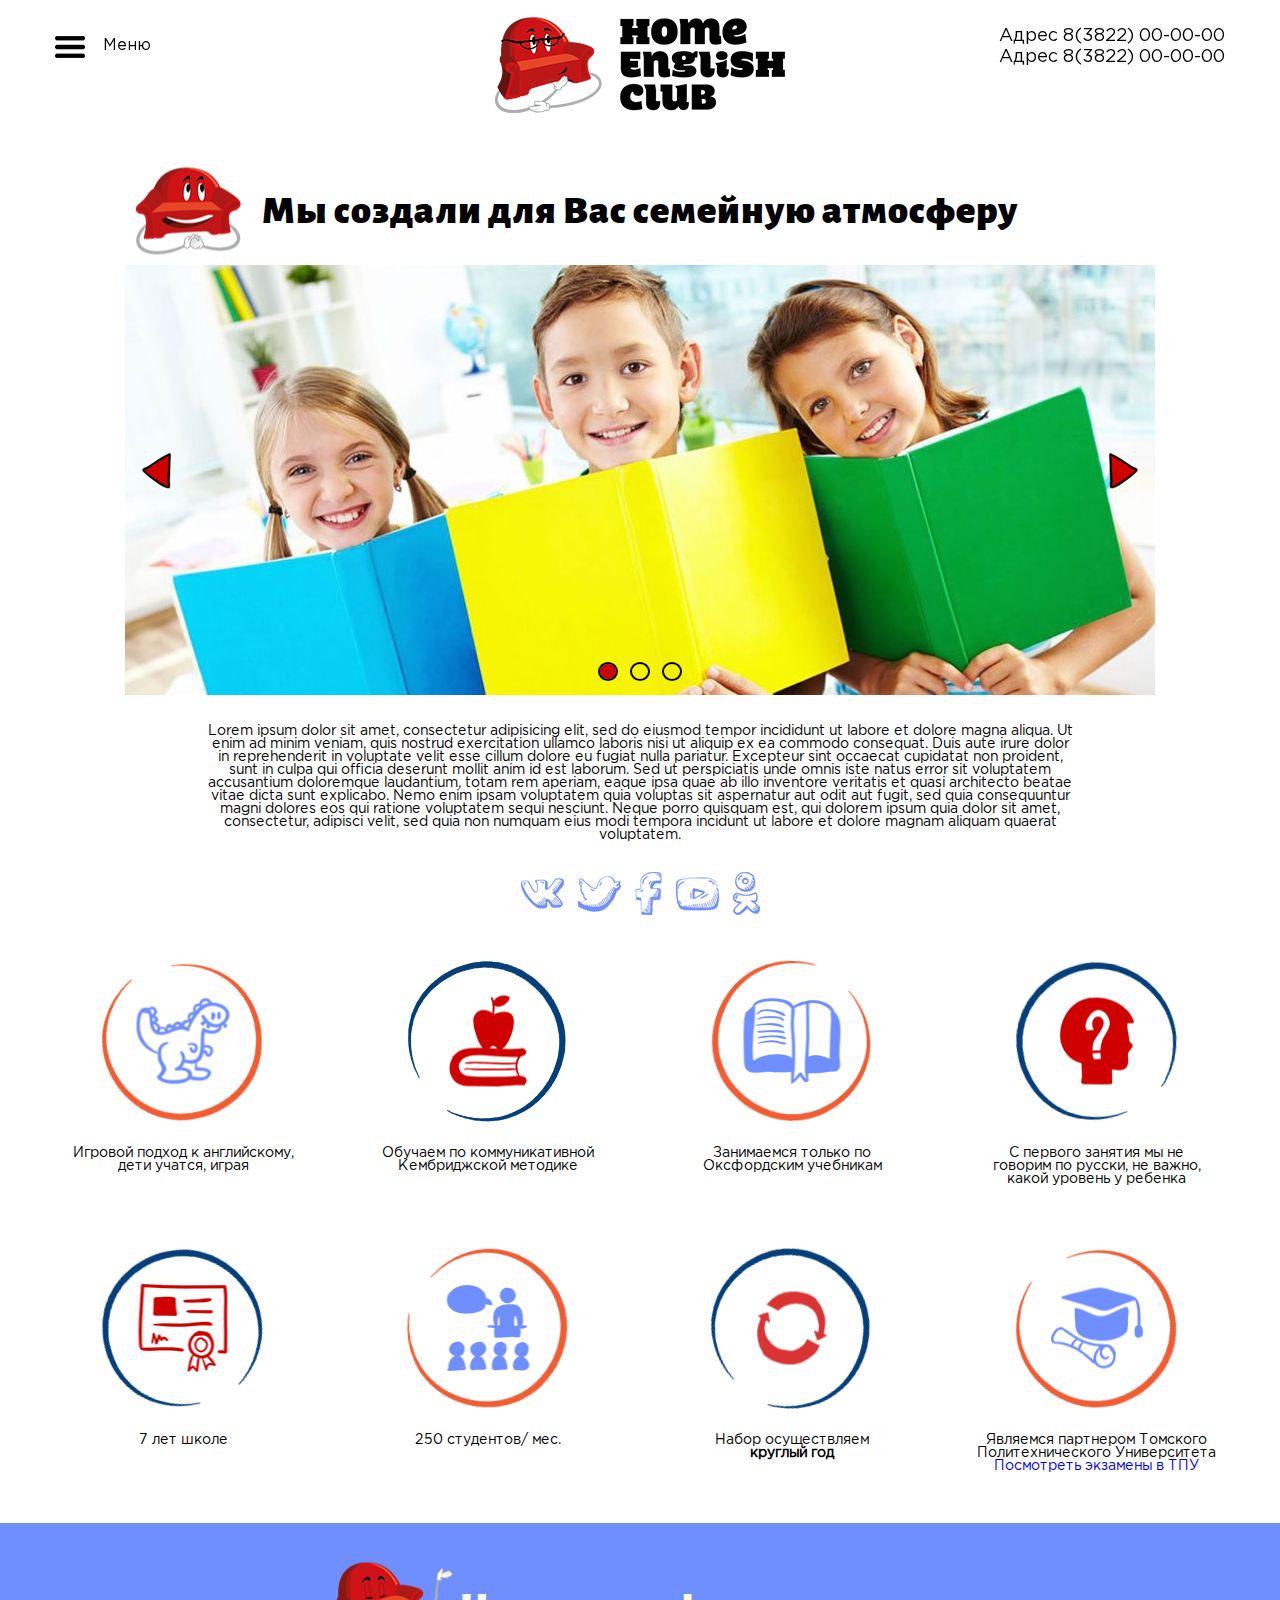
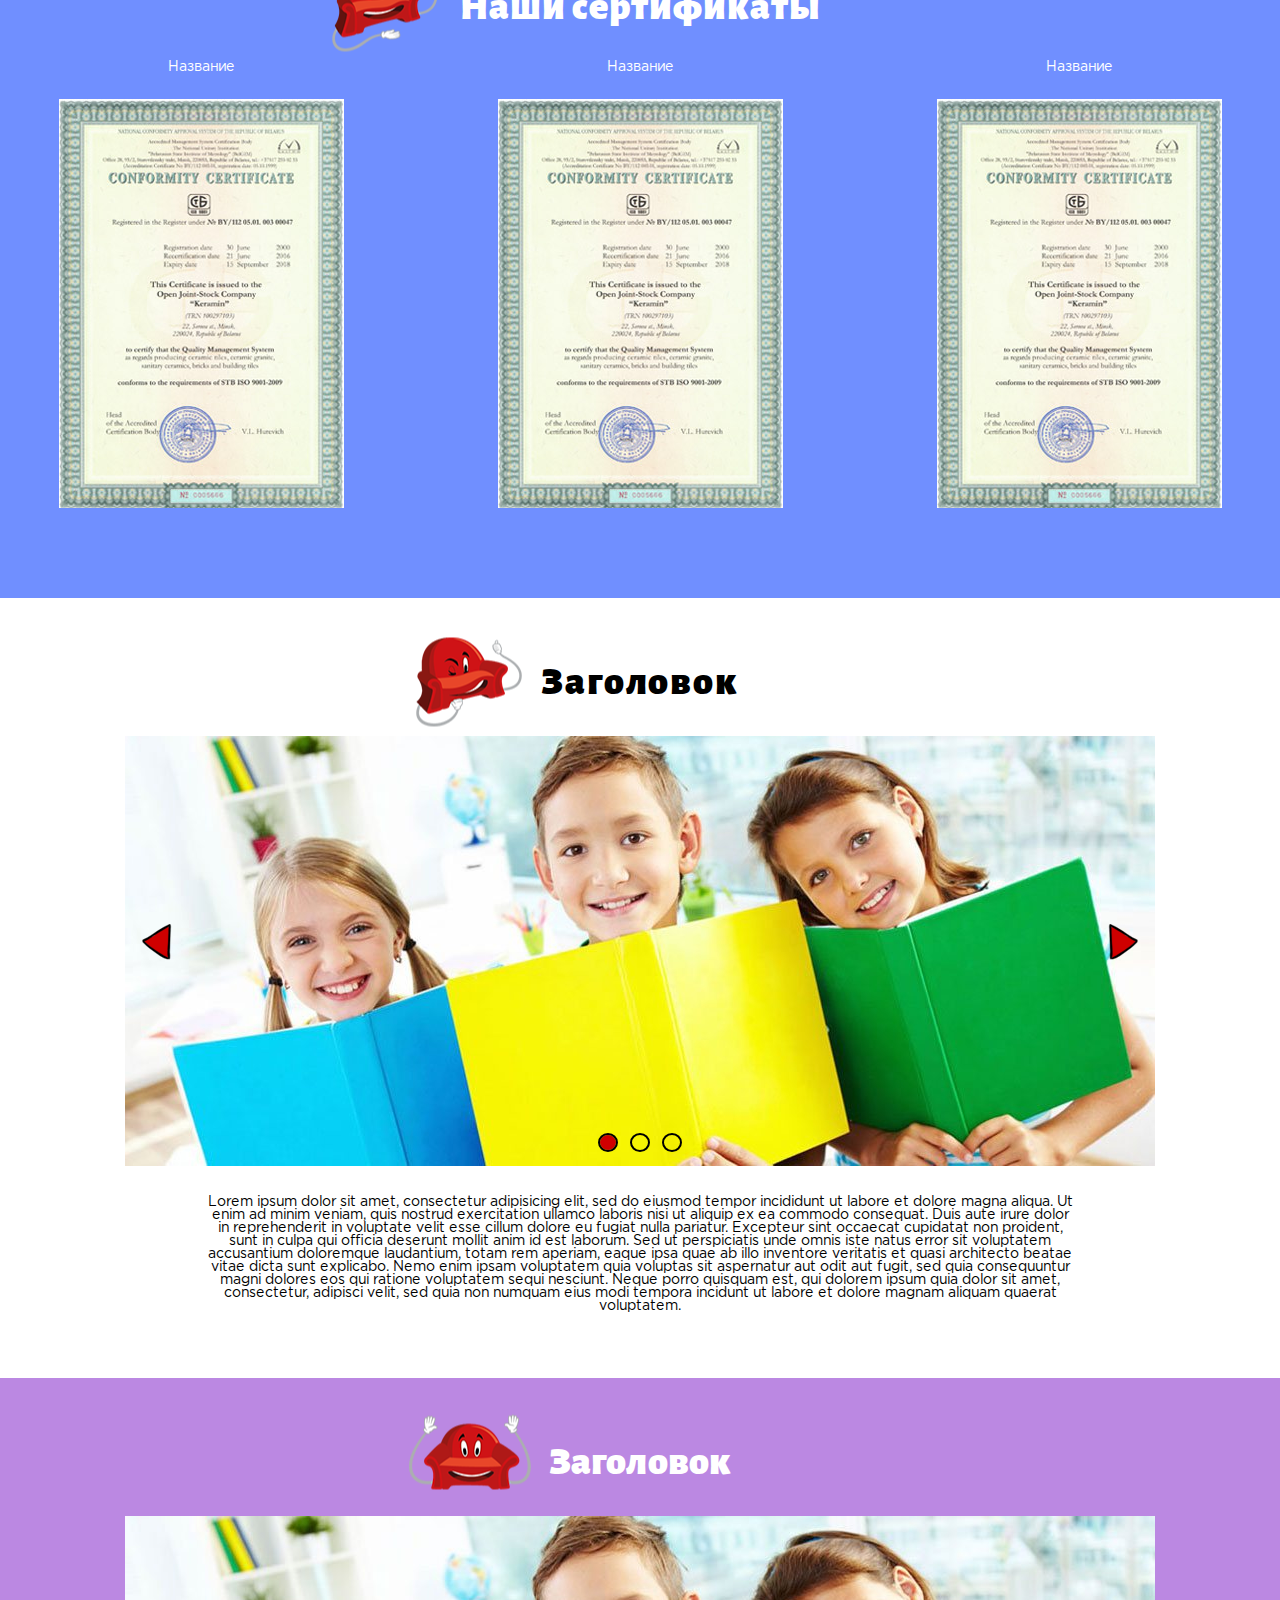
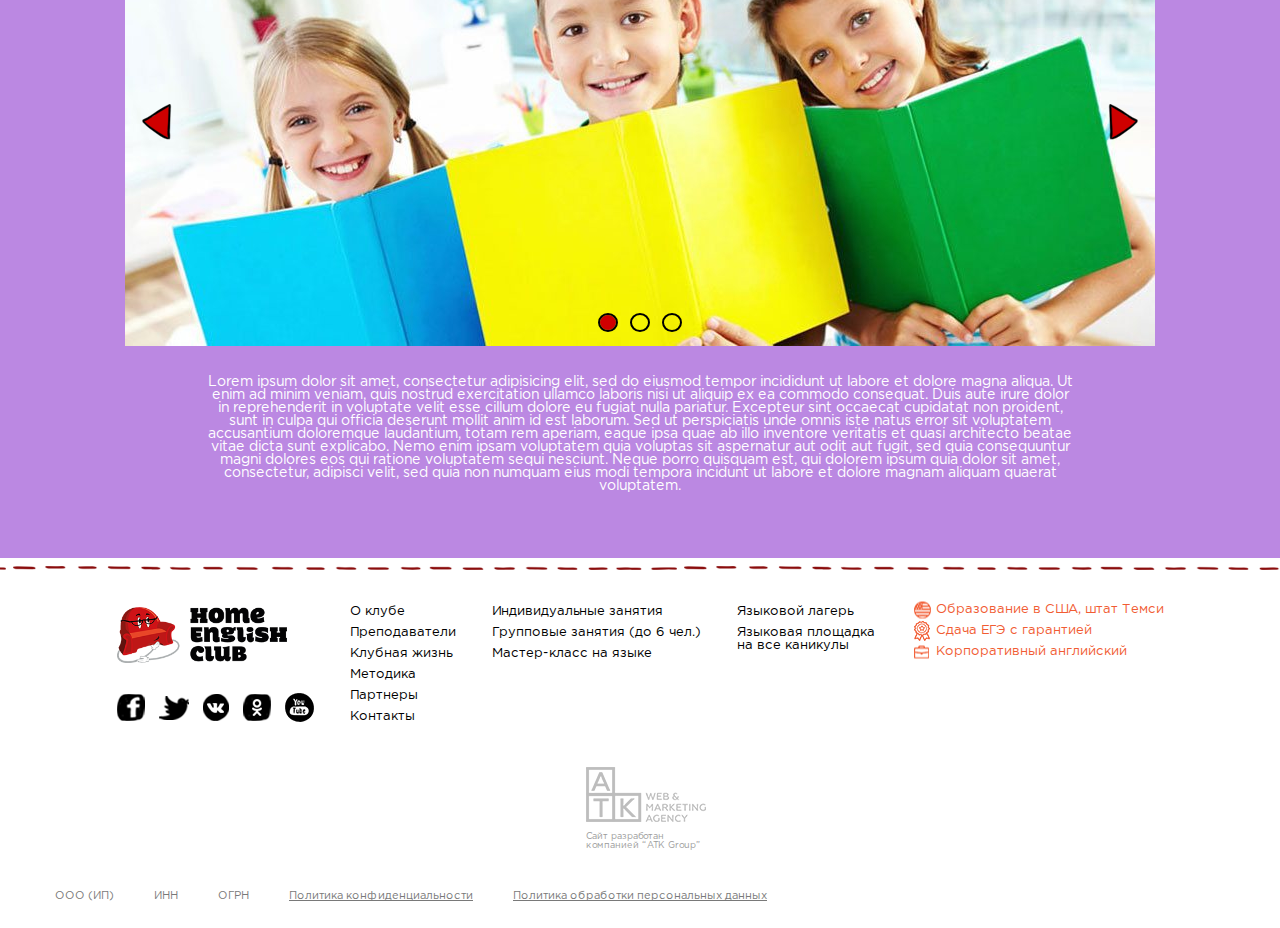
==== commit 7278b4f3: "sdfghjkl" ====
--- a/about-club.html
+++ b/about-club.html
@@ -80,35 +80,35 @@
   	  </ul>
   	  <ul class="benefits-list">
   	    <li class="benefits-item">
-          <div class="benefits-ico benefits-ico-01"></div>
+          <div class="benefits-ico benefits-ico-01"><img src="i/benefits-item-01.png"></div>
           <div class="benefits-text">Игровой подход к английскому,<br>дети учатся, играя</div>
         </li>
         <li class="benefits-item">
-          <div class="benefits-ico benefits-ico-02"></div>
+          <div class="benefits-ico benefits-ico-02"><img src="i/benefits-item-02.png"></div>
           <div class="benefits-text">Обучаем по коммуникативной<br>Кембриджской методике</div>
         </li>
         <li class="benefits-item">
-          <div class="benefits-ico benefits-ico-03"></div>
+          <div class="benefits-ico benefits-ico-03"><img src="i/benefits-item-03.png"></div>
           <div class="benefits-text">Занимаемся только по<br>Оксфордским учебникам</div>
         </li>
         <li class="benefits-item">
-          <div class="benefits-ico benefits-ico-04"></div>
+          <div class="benefits-ico benefits-ico-04"><img src="i/benefits-item-04.png"></div>
           <div class="benefits-text">С первого занятия мы не<br>говорим по русски, не важно,<br>какой уровень у ребенка</div>
         </li>
         <li class="benefits-item">
-          <div class="benefits-ico benefits-ico-05"></div>
+          <div class="benefits-ico benefits-ico-05"><img src="i/benefits-item-05.png"></div>
           <div class="benefits-text">7 лет школе</div>
         </li>
         <li class="benefits-item">
-          <div class="benefits-ico benefits-ico-06"></div>
+          <div class="benefits-ico benefits-ico-06"><img src="i/benefits-item-06.png"></div>
           <div class="benefits-text">250 студентов/ мес.</div>
         </li>
         <li class="benefits-item">
-          <div class="benefits-ico benefits-ico-07"></div>
+          <div class="benefits-ico benefits-ico-07"><img src="i/benefits-item-07.png"></div>
           <div class="benefits-text">Набор осуществляем<br><b>круглый год</b></div>
         </li>
         <li class="benefits-item">
-          <div class="benefits-ico benefits-ico-08"></div>
+          <div class="benefits-ico benefits-ico-08"><img src="i/benefits-item-08.png"></div>
           <div class="benefits-text">Являемся партнером Томского<br>Политехнического Университета<br><a href="#">Посмотреть экзамены в ТПУ</a></div>
         </li>
       </ul>
@@ -284,7 +284,7 @@
 	      <input class="required" data-msg="Обязательное поле" type="text" name="tel" placeholder="Введите телефон">
 	    </div>
 	    <textarea name="review" placeholder="Ваш отзыв"></textarea>
-	    <button class="button button-dark-blue">Отправить</button>
+	    <button class="button button-dark-blue btn-anim">Отправить<span></span></button>
 	  </form>
 	</div>
   </div>
--- a/css/layout.css
+++ b/css/layout.css
@@ -202,6 +202,9 @@
 .button-purple {
   	background-image: url("../i/button-03.png");
 }
+.button-orange {
+	background-image: url("../i/button-04.png");
+}
 .section-caption {
 	font-size: 40px;
 	font-family: AlegreyaSans-Black, sans-serif;
@@ -490,6 +493,137 @@
 	display: block;
 	width: 100%;
 }
+.header-menu {
+  display: none;
+  position: fixed;
+  left: 0;
+  width: 100%;
+  box-sizing: border-box;
+  top: 128px;
+  background-color: #ffffff;
+  padding: 50px 0;
+  border-bottom: 1px solid rgb(204, 204, 204);
+  overflow-y: auto;
+}
+.header-menu.active {
+  display: block;
+}
+.header-special {
+    list-style: none;
+    display: inline-block;
+    vertical-align: top;
+    margin: 0 20px 30px;
+}
+.header-special li {
+    margin-bottom: 8px;
+    text-align: left;
+}
+.header-special a {
+    display: block;
+    color: #f15c33;
+    font-size: 18px;
+    position: relative;
+    padding-left: 22px;
+}
+.header-special a:hover {
+  text-decoration: underline;
+}
+.header-special a:before {
+    content: '';
+    position: absolute;
+    left: 0;
+    top: 50%;
+    -webkit-transform: translateY(-50%);
+    -moz-transform: translateY(-50%);
+    -ms-transform: translateY(-50%);
+    -o-transform: translateY(-50%);
+    transform: translateY(-50%);
+}
+.header-special-01:before {
+    background-image: url("../i/spritesheet.png");
+    background-position: -755px -479px;
+    width: 17px;
+    height: 17px;
+}
+.header-special-02:before {
+    background-image: url("../i/spritesheet.png");
+    background-position: -755px -454px;
+    width: 16px;
+    height: 20px;
+}
+.header-special-03:before {
+    background-image: url("../i/spritesheet.png");
+    background-position: -755px -521px;
+    width: 15px;
+    height: 13px;
+}
+.header .social-list {
+  text-align: center;
+}
+.header-nav-list {
+  display: inline-block;
+  vertical-align: top;
+  text-align: left;
+  margin: 0 20px 30px;
+}
+.header-nav-list li a {
+  font-size: 18px;
+  line-height: 1.5;
+  color: #000000;
+}
+.header-nav-list li a:hover {
+  text-decoration: underline;
+}
+.header-nav-list-2 {
+  display: inline-block;
+  vertical-align: top;
+  text-align: left;
+  margin: 0 20px 30px;
+}
+.header-nav-list-2 li a {
+  display: block;
+  font-size: 18px;
+  line-height: 1.5;
+  color: #000000;
+  padding-left: 27px;
+  position: relative;
+}
+.header-nav-list-2 li a:hover {
+  text-decoration: underline;
+}
+.header-nav-list-2 li a::before {
+  content: '';
+  left: 0;
+  top: 0;
+  display: block;
+  background-repeat: no-repeat;
+  position: absolute;
+}
+.header-nav-list-2 li .nav-item-01::before {
+  width: 15px;
+  height: 21px;
+  background-image: url("../i/nav-item-1.png");
+}
+.header-nav-list-2 li .nav-item-02::before {
+  width: 17px;
+  height: 18px;
+  background-image: url("../i/nav-item-2.png");
+}
+.header-nav-list-2 li .nav-item-03::before {
+  width: 17px;
+  height: 19px;
+  background-image: url("../i/nav-item-3.png");
+}
+.header-nav-list-2 li .nav-item-04::before {
+  width: 17px;
+  height: 19px;
+  background-image: url("../i/nav-item-4.png");
+}
+.header-nav-list-2 li .nav-item-05::before {
+  width: 18px;
+  height: 18px;
+  background-image: url("../i/nav-item-5.png");
+}
 
 .footer {
 	background: url("../i/border-footer.png") top 8px left 10px repeat-x;
@@ -631,13 +765,15 @@
 	text-decoration: none;
 }
 .popup {
-  	width: 360px;
+  	max-width: 360px;
+  	width: 80%;
   	border-radius: 20px;
   	background: #708fff;
   	box-sizing: border-box;
   	padding: 30px 20px 20px;
   	text-align: center;
   	display: none;
+  	overflow: hidden;
 }
 .popup-title {
   	font-size: 24px;
@@ -657,6 +793,448 @@
 .input-wrap {
   	position: relative;
 }
+.popup-test-1, .popup-test-2, .popup-test-3 {
+	background-color: #ffffff;
+	max-width: 770px;
+	border-radius: 0;
+}
+.popup-test-1 .popup-title, .popup-test-2 .popup-title {
+	color: #000000;
+	margin-bottom: 37px;
+}
+.popup-test-3 .popup-title {
+	color: #000000;
+	margin-bottom: 20px;
+}
+.test-info-list {
+	margin-bottom: 25px;
+}
+.test-info-list li {
+	display: inline-block;
+	vertical-align: top;
+	text-align: left;
+	padding-left: 53px;
+	line-height: 1.2;
+	font-size: 16px;
+	margin: 0 10px 20px;
+	position: relative;
+	box-sizing: border-box;
+	max-width: 320px;
+	width: 100%;
+}
+.test-info-list li::before {
+	content: '';
+	display: block;
+	position: absolute;
+	bottom: 0;
+	left: 0;
+}
+.test-info-item-1::before {
+	background-image: url("../i/test-icon-1.png");
+	width: 46px;
+	height: 45px;
+}
+.test-info-item-2::before {
+	background-image: url("../i/test-icon-2.png");
+	width: 44px;
+	height: 47px;
+}
+.test-info-item-3::before {
+	background-image: url("../i/test-icon-3.png");
+	width: 42px;
+	height: 44px;
+}
+.test-info-item-4::before {
+	background-image: url("../i/test-icon-4.png");
+	width: 47px;
+	height: 40px;
+}
+.test-info-item-5::before {
+	background-image: url("../i/test-icon-5.png");
+	width: 47px;
+	height: 39px;
+}
+.test-info-item-6::before {
+	background-image: url("../i/test-icon-6.png");
+	width: 37px;
+	height: 42px;
+}
+.qwestion-list {
+	max-width: 602px;
+	width: 100%;
+	margin: 0 auto 25px;
+}
+.qwestion-item {
+	display: inline-block;
+	vertical-align: top;
+	margin-bottom: 5px;
+	border-radius: 3px;
+	border: 3px solid #c8c8c8;
+	width: 14px;
+	height: 14px;
+}
+.qwestion-item.active {
+	background-color: #ffd125;
+}
+.qwestion-block {
+	font-size: 20px;
+	margin-bottom: 40px;
+}
+.qwestion {
+	margin-bottom: 20px;
+}
+.answer {
+	margin-bottom: 5px;
+}
+.answer span {
+	padding-left: 25px;
+	position: relative;
+}
+.answer span:hover {
+	cursor: pointer;
+}
+.answer span::before {
+	content: '';
+	display: block;
+	position: absolute;
+	top: calc(50% - 8px);
+	left: 0;
+	width: 18px;
+	height: 16px;
+	background-image: url("../i/answer.png");
+}
+.answer span::after {
+	content: '';
+	display: none;
+	position: absolute;
+	top: calc(50% - 16px);
+	left: 0;
+	width: 22px;
+	height: 20px;
+	background-image: url("../i/answer-check.png");
+}
+.answer span.active::after {
+	display: block;
+}
+.qwestion-result {
+	margin-top: 25px;
+}
+.qwestion-result li {
+	display: inline-block;
+	vertical-align: top;
+	padding-left: 32px;
+	position: relative;
+	margin: 0 20px 20px;
+	font-size: 16px;
+}
+.qwestion-result li::before {
+	content: '';
+	display: block;
+	position: absolute;
+	top: calc(50% - 12px);
+	left: 0;
+	width: 23px;
+	height: 23px;
+}
+.qwestion-result li:first-child:before {
+	background-image: url("../i/result-true.png");
+}
+.qwestion-result li:last-child:before {
+	background-image: url("../i/result-false.png");
+}
+.qwestion-col {
+	font-size: 14px;
+	text-decoration: underline;
+}
+.popup-text {
+	font-size: 20px;
+	margin-bottom: 30px;
+}
+.popup-text span {
+	color: #d00606;
+}
+.popup-image {
+	margin-bottom: 40px;
+}
+.popup-test-3 input {
+  	text-align: center;
+  	font-family: GothamPro-Bold, sans-serif;
+  	color: rgb(112, 143, 255);
+  	border: none;
+  	background: url("../i/bg-input-3.png") center no-repeat;
+  	background-size: 100% 100%;
+  	width: 200px;
+  	height: 59px;
+  	margin: 0;
+  	font-size: 18px;
+}
+.popup-test-3 input::-webkit-input-placeholder {
+  	color: rgb(112, 143, 255);
+}
+.popup-test-3 input::-moz-placeholder {
+  	color: rgb(112, 143, 255);
+}
+.popup-test-3 input:-moz-placeholder {
+	color: rgb(112, 143, 255);
+}
+.popup-test-3 input:-ms-input-placeholder {
+  	color: rgb(112, 143, 255);
+}
+.popup-test-3 .input-wrap {
+  	width: 200px;
+  	margin: 0 auto 15px;
+}
+.button-text {
+	margin-top: 12px;
+	font-size: 10px;
+	color: rgb(139, 139, 139);
+}
+
+.btn-anim {
+	position: relative;
+}
+.btn-anim span {
+    width: 100px;
+    height: 100px;
+    border-radius: 50%;
+    -webkit-transform: translate(-50%, -50%);
+    -moz-transform: translate(-50%, -50%);
+    -ms-transform: translate(-50%, -50%);
+    -o-transform: translate(-50%, -50%);
+    transform: translate(-50%, -50%);
+    position: absolute;
+    -webkit-animation: move 6s steps(1, end) infinite normal;
+    -moz-animation: move 6s steps(1, end) infinite normal;
+    -ms-animation: move 6s steps(1, end) infinite normal;
+    -o-animation: move 6s steps(1, end) infinite normal;
+    animation: move 6s steps(1, end) infinite normal;
+}
+.btn-anim span::before {
+    content: '';
+    position: absolute;
+    left: 0;
+    top: 0;
+    width: 220px;
+    height: 220px;
+    border-radius: 50%;
+    background: rgba(255, 255, 255, 0.2);
+    -webkit-transform: scale(0);
+    -moz-transform: scale(0);
+    -ms-transform: scale(0);
+    -o-transform: scale(0);
+    transform: scale(0);
+    -webkit-animation: pulse 1s linear infinite normal;
+    -moz-animation: pulse 1s linear infinite normal;
+    -ms-animation: pulse 1s linear infinite normal;
+    -o-animation: pulse 1s linear infinite normal;
+    animation: pulse 1s linear infinite normal;
+}
+
+@-webkit-keyframes pulse {
+  0% {
+    transform: scale(0);
+    opacity: 1;
+  }
+  70% {
+    transform: scale(1);
+    opacity: 0;
+  }
+  100% {
+    transform: scale(1);
+    opacity: 0;
+  }
+}
+@-moz-keyframes pulse {
+  0% {
+    transform: scale(0);
+    opacity: 1;
+  }
+  70% {
+    transform: scale(1);
+    opacity: 0;
+  }
+  100% {
+    transform: scale(1);
+    opacity: 0;
+  }
+}
+@-ms-keyframes pulse {
+  0% {
+    transform: scale(0);
+    opacity: 1;
+  }
+  70% {
+    transform: scale(1);
+    opacity: 0;
+  }
+  100% {
+    transform: scale(1);
+    opacity: 0;
+  }
+}
+@-o-keyframes pulse {
+  0% {
+    transform: scale(0);
+    opacity: 1;
+  }
+  70% {
+    transform: scale(1);
+    opacity: 0;
+  }
+  100% {
+    transform: scale(1);
+    opacity: 0;
+  }
+}
+@keyframes pulse {
+  0% {
+    transform: scale(0);
+    opacity: 1;
+  }
+  70% {
+    transform: scale(1);
+    opacity: 0;
+  }
+  100% {
+    transform: scale(1);
+    opacity: 0;
+  }
+}
+
+@-webkit-keyframes move {
+  0% {
+    left: 10%;
+    top: 5%;
+  }
+  16% {
+    left: 70%;
+    top: 50%;
+  }
+  33% {
+    left: 25%;
+    top: 64%;
+  }
+  49% {
+    left: 35%;
+    top: 13%;
+  }
+  66% {
+    left: 87%;
+    top: 40%;
+  }
+  82% {
+    left: 58%;
+    top: 70%;
+  }
+}
+@-moz-keyframes move {
+  0% {
+    left: 10%;
+    top: 5%;
+  }
+  16% {
+    left: 70%;
+    top: 50%;
+  }
+  33% {
+    left: 25%;
+    top: 64%;
+  }
+  49% {
+    left: 35%;
+    top: 13%;
+  }
+  66% {
+    left: 87%;
+    top: 40%;
+  }
+  82% {
+    left: 58%;
+    top: 70%;
+  }
+}
+@-ms-keyframes move {
+  0% {
+    left: 10%;
+    top: 5%;
+  }
+  16% {
+    left: 70%;
+    top: 50%;
+  }
+  33% {
+    left: 25%;
+    top: 64%;
+  }
+  49% {
+    left: 35%;
+    top: 13%;
+  }
+  66% {
+    left: 87%;
+    top: 40%;
+  }
+  82% {
+    left: 58%;
+    top: 70%;
+  }
+}
+@-o-keyframes move {
+  0% {
+    left: 10%;
+    top: 5%;
+  }
+  16% {
+    left: 70%;
+    top: 50%;
+  }
+  33% {
+    left: 25%;
+    top: 64%;
+  }
+  49% {
+    left: 35%;
+    top: 13%;
+  }
+  66% {
+    left: 87%;
+    top: 40%;
+  }
+  82% {
+    left: 58%;
+    top: 70%;
+  }
+}
+@keyframes move {
+  0% {
+    left: 10%;
+    top: 5%;
+  }
+  16% {
+    left: 70%;
+    top: 50%;
+  }
+  33% {
+    left: 25%;
+    top: 64%;
+  }
+  49% {
+    left: 35%;
+    top: 13%;
+  }
+  66% {
+    left: 87%;
+    top: 40%;
+  }
+  82% {
+    left: 58%;
+    top: 70%;
+  }
+}
+
+
+
+
 
 
 @media (-webkit-min-device-pixel-ratio: 1.5) {
@@ -675,6 +1253,12 @@
 		width: 240px;
 		font-size: 16px;
 	}
+  .header-menu {
+    top: 98px;
+  }
+  .header-nav-list li a, .header-nav-list-2 li a, .header-special a {
+    font-size: 14px;
+  }
 	.section-caption {
 		font-size: 30px;
     	letter-spacing: 0;
@@ -736,6 +1320,9 @@
 		width: auto;
 		display: none;
 	}
+  .header-menu {
+    top: 73px;
+  }
 	.section-caption span {
     	padding-top: 90px;
     	display: inline-block;
--- a/css/about-club.css
+++ b/css/about-club.css
@@ -192,8 +192,7 @@
   	-o-transform: translateX(-50%);
 	transform: translateX(-50%);
 }
-.benefits-ico:before {
-  	content: '';
+.benefits-ico img {
   	position: absolute;
   	left: 50%;
   	top: 50%;
@@ -216,13 +215,6 @@
   	width: 161px;
   	height: 162px;
 }
-.benefits-ico-01:before {
- 	margin: 2px 0 0 0;
-  	background-image: url("../i/spritesheet.png");
-  	background-position: -667px -183px;
-  	width: 93px;
-  	height: 87px;
-}
 .benefits-ico-01:after {
 	-webkit-transform: rotate(-55deg);
 	-moz-transform: rotate(-55deg);
@@ -230,13 +222,6 @@
 	-o-transform: rotate(-55deg);
 	transform: rotate(-55deg);
 }
-.benefits-ico-02:before {
-  	margin: -1px 0 0 -6px;
-  	background-image: url("../i/spritesheet.png");
-  	background-position: 0px -580px;
-  	width: 78px;
-  	height: 91px;
-}
 .benefits-ico-02:after {
 	-webkit-transform: rotate(0deg);
 	-moz-transform: rotate(0deg);
@@ -244,13 +229,6 @@
 	-o-transform: rotate(0deg);
 	transform: rotate(0deg);
 }
-.benefits-ico-03:before {
-  	margin: 4px 0 0 0;
-  	background-image: url("../i/spritesheet.png");
-  	background-position: -667px -92px;
-  	width: 97px;
-  	height: 86px;
-}
 .benefits-ico-03:after {
 	-webkit-transform: rotate(2deg);
 	-moz-transform: rotate(2deg);
@@ -258,12 +236,6 @@
 	-o-transform: rotate(2deg);
 	transform: rotate(2deg);
 }
-.benefits-ico-04:before {
-  	background-image: url("../i/spritesheet.png");
-  	background-position: -303px -202px;
-  	width: 74px;
-  	height: 87px;
-}
 .benefits-ico-04:after {
 	-webkit-transform: rotate(-85deg);
 	-moz-transform: rotate(-85deg);
@@ -271,13 +243,6 @@
 	-o-transform: rotate(-85deg);
 	transform: rotate(-85deg);
 }
-.benefits-ico-05:before {
-  	margin: 7px 0 0 0;
-  	background-image: url("../i/spritesheet.png");
-  	background-position: -667px -275px;
-  	width: 89px;
-  	height: 88px;
-}
 .benefits-ico-05:after {
 	-webkit-transform: rotate(-75deg);
 	-moz-transform: rotate(-75deg);
@@ -285,12 +250,6 @@
 	-o-transform: rotate(-75deg);
 	transform: rotate(-75deg);
 }
-.benefits-ico-06:before {
-  	background-image: url("../i/spritesheet.png");
-  	background-position: -667px -454px;
-  	width: 83px;
-  	height: 86px;
-}
 .benefits-ico-06:after {
 	-webkit-transform: rotate(-95deg);
 	-moz-transform: rotate(-95deg);
@@ -298,26 +257,12 @@
 	-o-transform: rotate(-95deg);
 	transform: rotate(-95deg);
 }
-.benefits-ico-07:before {
-  	margin: 0 0 0 3px;
-  	background-image: url("../i/spritesheet.png");
-  	background-position: -364px -486px;
-  	width: 70px;
-  	height: 73px;
-}
 .benefits-ico-07:after {
 	-webkit-transform: rotate(-13deg);
 	-moz-transform: rotate(-13deg);
 	-ms-transform: rotate(-13deg);
 	-o-transform: rotate(-13deg);
 	transform: rotate(-13deg);
-}
-.benefits-ico-08:before {
-  	margin: 6px 0 0 0;
-  	background-image: url("../i/spritesheet.png");
-  	background-position: -667px -368px;
-  	width: 92px;
-  	height: 81px;
 }
 .benefits-ico-08:after {
 	-webkit-transform: rotate(-70deg);
